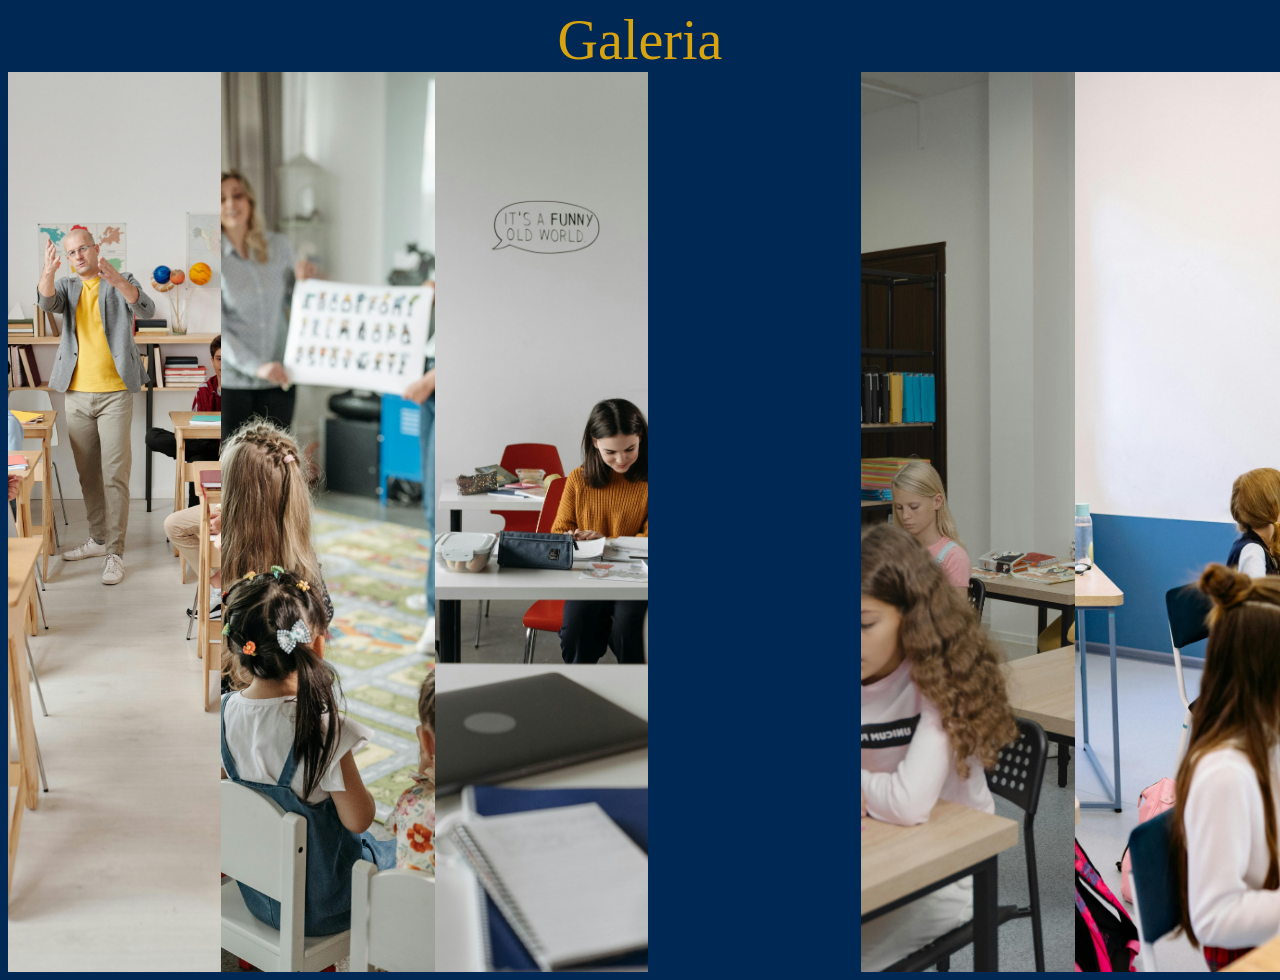
==== galeria.html @ 6cc18430 "first commit" ====
<!DOCTYPE html>
<html lang="es">
<head>
    <meta charset="UTF-8">
    <meta name="viewport" content="width=device-width, initial-scale=1.0">
    <title>Galeria</title>
    <link rel="stylesheet" href="css/style-galeria.css">
</head>
<body>
    <header>Galeria</header>
<section>
    <img src="img\pexels-max-fischer-5212335.jpg" alt="">
    <img src="img/pexels-pavel-danilyuk-8422147.jpg" alt="">
    <img src="img\pexels-pavel-danilyuk-8423416.jpg" alt="">
    <img src="img\pexels-thisisengineering-19895774.jpg" alt="">
    <img src="img\pexels-tima-miroshnichenko-5428014.jpg" alt="">
    <img src="img\pexels-yankrukov-8617759.jpg" alt="">
</section>
</body>
</html>
---- css/style-galeria.css ----
section{
    display: flex;
    width:100vw;
    height:100vh;
}
section img{
    width: 0px;
    flex-grow: 1;
    object-fit: cover;
    opacity: 8;
}
section img:hover{
    width: 33%;
    cursor: pointer;
}
body{
    background-color: #002855;
}
header{
    font-size: 56px;
    text-align: center;
    color: rgb(216,163, 16);
}
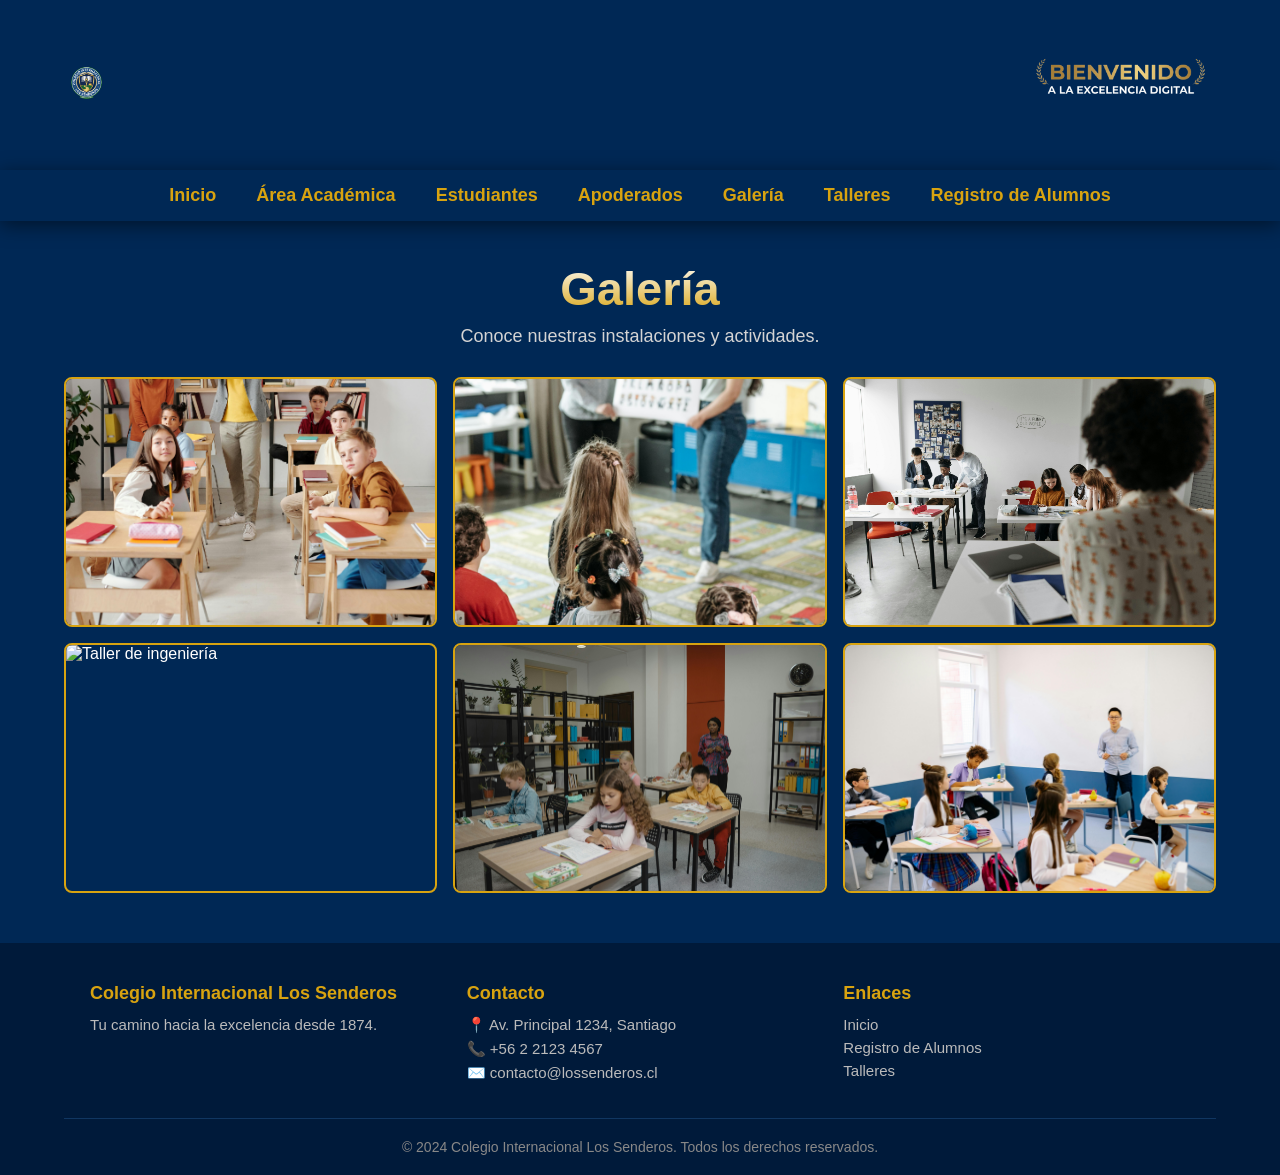
==== commit a5c2dc97: "Mejora completa del sitio: estructura HTML corregida, registro y talleres implementados, CSS respons" ====
--- a/galeria.html
+++ b/galeria.html
@@ -1,20 +1,70 @@
 <!DOCTYPE html>
 <html lang="es">
 <head>
-    <meta charset="UTF-8">
-    <meta name="viewport" content="width=device-width, initial-scale=1.0">
-    <title>Galeria</title>
-    <link rel="stylesheet" href="css/style-galeria.css">
+  <meta charset="UTF-8">
+  <meta name="viewport" content="width=device-width, initial-scale=1.0">
+  <title>Galería — Colegio Los Senderos</title>
+  <link rel="stylesheet" href="css/style.css">
 </head>
 <body>
-    <header>Galeria</header>
-<section>
-    <img src="img\pexels-max-fischer-5212335.jpg" alt="">
-    <img src="img/pexels-pavel-danilyuk-8422147.jpg" alt="">
-    <img src="img\pexels-pavel-danilyuk-8423416.jpg" alt="">
-    <img src="img\pexels-thisisengineering-19895774.jpg" alt="">
-    <img src="img\pexels-tima-miroshnichenko-5428014.jpg" alt="">
-    <img src="img\pexels-yankrukov-8617759.jpg" alt="">
-</section>
+  <header id="site-header">
+    <div class="header-top">
+      <a href="index.html"><img class="logo" src="img/Logo Colegio-Photoroom.png" alt="Logo Colegio Los Senderos"></a>
+      <img class="mensaje" src="img/Mensaje-Photoroom.png" alt="Mensaje">
+    </div>
+    <input type="checkbox" id="menu-toggle" class="menu-toggle">
+    <label for="menu-toggle" class="menu-icon">&#9776;</label>
+    <nav id="main-nav" class="main-nav">
+      <ul>
+        <li><a href="index.html">Inicio</a></li>
+        <li><a href="index.html#area">Área Académica</a></li>
+        <li><a href="index.html#estudiantes">Estudiantes</a></li>
+        <li><a href="index.html#apoderados">Apoderados</a></li>
+        <li><a href="galeria.html">Galería</a></li>
+        <li><a href="talleres.html">Talleres</a></li>
+        <li><a href="registro.html">Registro de Alumnos</a></li>
+      </ul>
+    </nav>
+  </header>
+
+  <main>
+    <section class="registro-hero">
+      <h1>Galería</h1>
+      <p>Conoce nuestras instalaciones y actividades.</p>
+    </section>
+
+    <section class="galeria-grid">
+      <img src="img/pexels-max-fischer-5212335.jpg" alt="Estudiantes en clase">
+      <img src="img/pexels-pavel-danilyuk-8422147.jpg" alt="Actividad académica">
+      <img src="img/pexels-pavel-danilyuk-8423416.jpg" alt="Laboratorio">
+      <img src="img/pexels-thisisengineering-19895774.jpg" alt="Taller de ingeniería">
+      <img src="img/pexels-tima-miroshnichenko-5428014.jpg" alt="Biblioteca">
+      <img src="img/pexels-yankrukov-8617759.jpg" alt="Clase interactiva">
+    </section>
+  </main>
+
+  <footer>
+    <div class="footer-content">
+      <div class="footer-col">
+        <h3>Colegio Internacional Los Senderos</h3>
+        <p>Tu camino hacia la excelencia desde 1874.</p>
+      </div>
+      <div class="footer-col">
+        <h3>Contacto</h3>
+        <p>📍 Av. Principal 1234, Santiago</p>
+        <p>📞 +56 2 2123 4567</p>
+        <p>✉️ contacto@lossenderos.cl</p>
+      </div>
+      <div class="footer-col">
+        <h3>Enlaces</h3>
+        <p><a href="index.html">Inicio</a></p>
+        <p><a href="registro.html">Registro de Alumnos</a></p>
+        <p><a href="talleres.html">Talleres</a></p>
+      </div>
+    </div>
+    <div class="footer-bottom">
+      <p>&copy; 2024 Colegio Internacional Los Senderos. Todos los derechos reservados.</p>
+    </div>
+  </footer>
 </body>
 </html>
--- a/css/style.css
+++ b/css/style.css
@@ -0,0 +1,486 @@
+/* ===== RESET Y BASE ===== */
+* {
+  margin: 0;
+  padding: 0;
+  box-sizing: border-box;
+}
+
+html {
+  scroll-behavior: smooth;
+}
+
+body {
+  background-color: #002855;
+  font-family: 'Segoe UI', Tahoma, Geneva, Verdana, sans-serif;
+  color: white;
+  min-height: 100vh;
+  display: flex;
+  flex-direction: column;
+}
+
+/* ===== HEADER ===== */
+#site-header {
+  background-color: #002855;
+}
+
+.header-top {
+  display: flex;
+  align-items: center;
+  justify-content: space-between;
+  padding: 10px 5%;
+}
+
+.logo {
+  width: 30%;
+  max-width: 150px;
+  height: auto;
+}
+
+.mensaje {
+  height: auto;
+  max-height: 150px;
+  width: auto;
+  margin-left: auto;
+}
+
+/* ===== MENÚ HAMBURGUESA ===== */
+.menu-toggle {
+  display: none;
+}
+
+.menu-icon {
+  display: none;
+  font-size: 32px;
+  color: rgb(216, 163, 16);
+  cursor: pointer;
+  padding: 10px 5%;
+  user-select: none;
+}
+
+/* ===== NAV ===== */
+.main-nav ul {
+  list-style-type: none;
+  background-color: #002855;
+  padding: 0;
+  margin: 0;
+  overflow: hidden;
+  display: flex;
+  justify-content: center;
+  flex-wrap: wrap;
+  box-shadow: 0 4px 20px rgba(0, 0, 0, 0.5);
+  position: relative;
+  z-index: 10;
+}
+
+.main-nav li {
+  float: left;
+}
+
+.main-nav a {
+  color: rgb(216, 163, 16);
+  text-decoration: none;
+  padding: 15px 20px;
+  display: block;
+  text-align: center;
+  font-size: 18px;
+  font-weight: 600;
+  transition: background-color 0.3s, color 0.3s;
+}
+
+.main-nav a:hover {
+  background-color: rgb(216, 163, 16);
+  color: white;
+}
+
+/* ===== HERO ===== */
+.hero {
+  text-align: center;
+  padding: 0 0 30px 0;
+}
+
+.banner {
+  width: 100%;
+  max-height: 500px;
+  object-fit: cover;
+  display: block;
+}
+
+.hero h1 {
+  margin-top: 20px;
+}
+
+h1 {
+  background-image: linear-gradient(to bottom, white, rgb(216, 163, 16));
+  -webkit-background-clip: text;
+  background-clip: text;
+  font-size: 47px;
+  color: transparent;
+  text-align: center;
+}
+
+h2 {
+  background-image: linear-gradient(to bottom, white, rgb(216, 163, 16));
+  -webkit-background-clip: text;
+  background-clip: text;
+  font-size: 30px;
+  color: transparent;
+  text-align: center;
+  margin-bottom: 10px;
+}
+
+p {
+  font-size: 18px;
+  text-align: center;
+  color: #d4d4d4;
+}
+
+/* ===== BOTONES ===== */
+.buttons {
+  display: flex;
+  justify-content: center;
+  gap: 12px;
+  flex-wrap: wrap;
+  padding: 30px 5%;
+}
+
+button {
+  background-color: rgb(216, 163, 16);
+  color: #002855;
+  border-radius: 40px;
+  border: none;
+  font-size: 18px;
+  padding: 12px 28px;
+  cursor: pointer;
+  font-weight: bold;
+  transition: color 0.3s, background-color 0.3s;
+}
+
+button:hover {
+  color: white;
+  background-color: #c8920e;
+}
+
+.vinc {
+  min-width: 250px;
+}
+
+/* ===== ESTADÍSTICAS ===== */
+.stats-section {
+  padding: 20px 5% 40px;
+  text-align: center;
+}
+
+.card {
+  background-color: #103661;
+  max-width: 350px;
+  border-radius: 12px;
+  border: 3px solid rgb(216, 163, 16);
+  margin: 20px auto 0;
+  padding: 25px 20px;
+  display: flex;
+  flex-direction: column;
+  align-items: center;
+  gap: 12px;
+}
+
+.card p {
+  font-size: 22px;
+  color: white;
+}
+
+/* ===== SECCIONES DE CONTENIDO ===== */
+.section-content {
+  padding: 40px 5%;
+}
+
+.section-content h2 {
+  margin-bottom: 30px;
+}
+
+.grid-cards {
+  display: grid;
+  grid-template-columns: repeat(auto-fit, minmax(280px, 1fr));
+  gap: 24px;
+}
+
+.info-card {
+  background-color: #103661;
+  border: 2px solid rgb(216, 163, 16);
+  border-radius: 12px;
+  padding: 25px 20px;
+  text-align: center;
+  transition: transform 0.3s, box-shadow 0.3s;
+}
+
+.info-card:hover {
+  transform: translateY(-4px);
+  box-shadow: 0 8px 24px rgba(216, 163, 16, 0.25);
+}
+
+.info-card h3 {
+  color: rgb(216, 163, 16);
+  font-size: 22px;
+  margin-bottom: 12px;
+}
+
+.info-card p {
+  font-size: 16px;
+  color: #d4d4d4;
+  line-height: 1.5;
+}
+
+/* ===== REGISTRO HERO ===== */
+.registro-hero {
+  text-align: center;
+  padding: 40px 5% 10px;
+}
+
+.registro-hero h1 {
+  margin-bottom: 10px;
+}
+
+/* ===== FORMULARIO ===== */
+.form-section {
+  padding: 20px 5% 50px;
+  display: flex;
+  justify-content: center;
+}
+
+.registro-form {
+  background-color: #103661;
+  border: 2px solid rgb(216, 163, 16);
+  border-radius: 12px;
+  padding: 30px;
+  max-width: 650px;
+  width: 100%;
+}
+
+fieldset {
+  border: 1px solid rgb(216, 163, 16);
+  border-radius: 8px;
+  padding: 20px;
+  margin-bottom: 20px;
+}
+
+legend {
+  color: rgb(216, 163, 16);
+  font-size: 20px;
+  font-weight: bold;
+  padding: 0 10px;
+}
+
+.form-group {
+  margin-bottom: 16px;
+}
+
+.form-group label {
+  display: block;
+  color: white;
+  font-weight: 600;
+  margin-bottom: 6px;
+  text-align: left;
+}
+
+.form-group input,
+.form-group select {
+  width: 100%;
+  padding: 10px 14px;
+  border: 1px solid rgb(216, 163, 16);
+  border-radius: 8px;
+  background-color: #002855;
+  color: white;
+  font-size: 16px;
+  font-family: inherit;
+}
+
+.form-group input::placeholder {
+  color: #aaa;
+}
+
+.form-group input:focus,
+.form-group select:focus {
+  outline: 2px solid rgb(216, 163, 16);
+  outline-offset: 2px;
+}
+
+.form-actions {
+  display: flex;
+  gap: 12px;
+  justify-content: center;
+  flex-wrap: wrap;
+}
+
+/* ===== GALERÍA ===== */
+.galeria-grid {
+  display: grid;
+  grid-template-columns: repeat(auto-fit, minmax(300px, 1fr));
+  gap: 16px;
+  padding: 20px 5% 50px;
+}
+
+.galeria-grid img {
+  width: 100%;
+  height: 250px;
+  object-fit: cover;
+  border-radius: 8px;
+  border: 2px solid rgb(216, 163, 16);
+  transition: transform 0.3s, opacity 0.3s;
+}
+
+.galeria-grid img:hover {
+  transform: scale(1.03);
+  opacity: 0.85;
+}
+
+/* ===== FOOTER ===== */
+footer {
+  background-color: #001a3a;
+  margin-top: auto;
+  padding: 40px 5% 0;
+}
+
+.footer-content {
+  display: grid;
+  grid-template-columns: repeat(auto-fit, minmax(220px, 1fr));
+  gap: 30px;
+  max-width: 1100px;
+  margin: 0 auto;
+}
+
+.footer-col h3 {
+  color: rgb(216, 163, 16);
+  font-size: 18px;
+  margin-bottom: 12px;
+}
+
+.footer-col p {
+  font-size: 15px;
+  color: #bbb;
+  text-align: left;
+  margin-bottom: 6px;
+}
+
+.footer-col a {
+  color: #bbb;
+  text-decoration: none;
+  transition: color 0.3s;
+}
+
+.footer-col a:hover {
+  color: rgb(216, 163, 16);
+}
+
+.footer-bottom {
+  text-align: center;
+  padding: 20px 0;
+  margin-top: 30px;
+  border-top: 1px solid #103661;
+}
+
+.footer-bottom p {
+  font-size: 14px;
+  color: #888;
+}
+
+/* ===== RESPONSIVE ===== */
+@media (max-width: 768px) {
+  h1 {
+    font-size: 32px;
+  }
+
+  h2 {
+    font-size: 22px;
+  }
+
+  .menu-icon {
+    display: block;
+  }
+
+  .main-nav ul {
+    display: none;
+    flex-direction: column;
+    width: 100%;
+    text-align: left;
+  }
+
+  .menu-toggle:checked ~ .main-nav ul {
+    display: flex;
+  }
+
+  .main-nav li {
+    float: none;
+    width: 100%;
+  }
+
+  .main-nav a {
+    padding: 12px 5%;
+    font-size: 16px;
+    text-align: left;
+    border-bottom: 1px solid #103661;
+  }
+
+  .logo {
+    max-width: 100px;
+  }
+
+  .mensaje {
+    max-height: 100px;
+  }
+
+  .banner {
+    max-height: 300px;
+  }
+
+  button {
+    font-size: 16px;
+    padding: 10px 20px;
+  }
+
+  .vinc {
+    min-width: auto;
+  }
+
+  .info-card {
+    padding: 20px 15px;
+  }
+
+  .registro-form {
+    padding: 20px;
+  }
+
+  .galeria-grid {
+    grid-template-columns: 1fr;
+  }
+}
+
+@media (max-width: 480px) {
+  h1 {
+    font-size: 26px;
+  }
+
+  h2 {
+    font-size: 18px;
+  }
+
+  .logo {
+    max-width: 80px;
+  }
+
+  .mensaje {
+    max-height: 70px;
+  }
+
+  .buttons {
+    flex-direction: column;
+    align-items: center;
+  }
+
+  button {
+    width: 100%;
+    max-width: 280px;
+  }
+
+  .banner {
+    max-height: 220px;
+  }
+}
